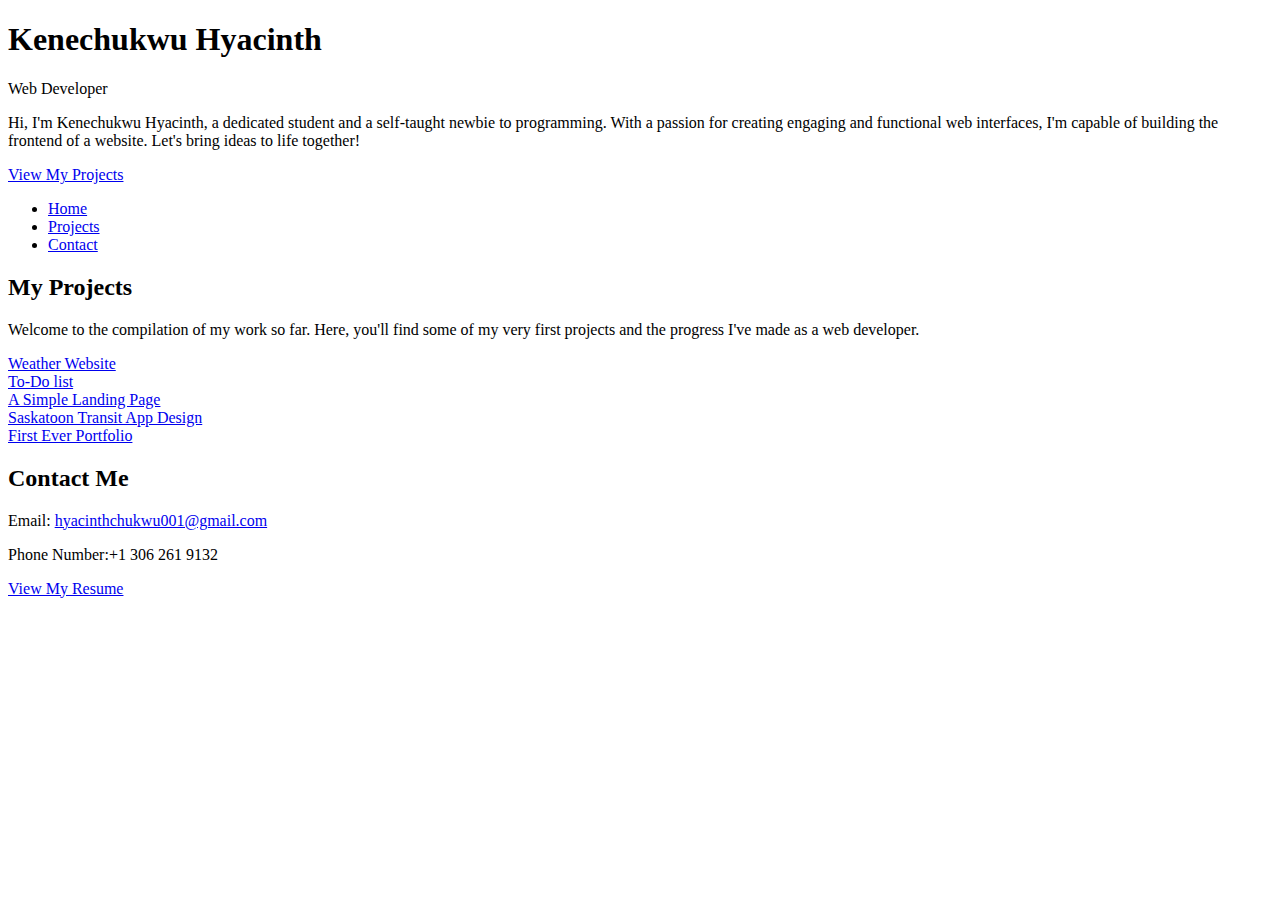
==== index.html @ 4299bbf3 "first commit" ====
<!DOCTYPE html>
<html lang="en">
<head>
    <meta charset="UTF-8">
    <meta name="viewport" content="width=device-width, initial-scale=1.0">
    <title>Kenechukwu Hyacinth - Web Developer Portfolio</title>
    <link rel="stylesheet" href="C:\Users\H\Desktop\Kenechukwu@001\Kenechukwu CSS 2024\My Main Portfolio.css">
    <link href="https://fonts.googleapis.com/css2?family=Poppins:wght@400;600&display=swap" rel="stylesheet">
</head>
<body>
    <header id="home">
        <div class="intro">
            <h1>Kenechukwu Hyacinth</h1>
            <p>Web Developer</p>
            <p>
Hi, I'm Kenechukwu Hyacinth, a dedicated student and a self-taught newbie to programming. With a passion for creating engaging and functional web interfaces, I'm capable of building the frontend of a website. Let's bring ideas to life together!
            </p>
            <a href="#projects" class="btn">View My Projects</a>
        </div>
    </header>
    
    <nav>
        <ul>
            <li><a href="#home">Home</a></li>
            <li><a href="#projects">Projects</a></li>
            <li><a href="#contact">Contact</a></li>
        </ul>
    </nav>
    
    <section id="projects">
        <h2>My Projects</h2>
        <p>Welcome to the compilation of my work so far. Here, you'll find some of my very first projects and the progress I've made as a web developer.</p>
        <div class="project-list">
            <div class="project">
                <a href="c:\Users\H\Desktop\Weather Website\weather_website.html" target="_blank">Weather Website</a>
            </div>
            <div class="project">
                <a href="c:\Users\H\Desktop\To Do List\To_DO_List.html" target="_blank">To-Do list</a>
            </div>
            <div class="project">
                <a href="c:\Users\H\Desktop\Kenechukwu@001\Kenechukwu HTML 2024\A_Simple_Landing_Page.html" target="_blank">A Simple Landing Page</a>
            </div>
            <div class="project">
                <a href="C:\Users\H\Desktop\Kenechukwu@001\Kenechukwu HTML 2024\Saskatoon_transit.html" target="_blank">Saskatoon Transit App Design</a>
            </div>
            <div class="project">
                <a href="c:\Users\H\Desktop\All My Project\portfolio2.html" target="_blank">First Ever Portfolio</a>
            </div>
        </div>
    </section>
    
    <section id="contact">
        <h2>Contact Me</h2>
        <p>Email: <a href="mailto:hyacinthchukwu001@gmail.com">hyacinthchukwu001@gmail.com</a></p>
        <p>Phone Number:+1 306 261 9132</p>
        <a href="resume.pdf" class="btn">View My Resume</a>
    </section>

    <script src="C:\Users\H\Desktop\Kenechukwu@001\Kenechukwu JS 2024\My Main Portfolio.js"></script>
</body>
</html>
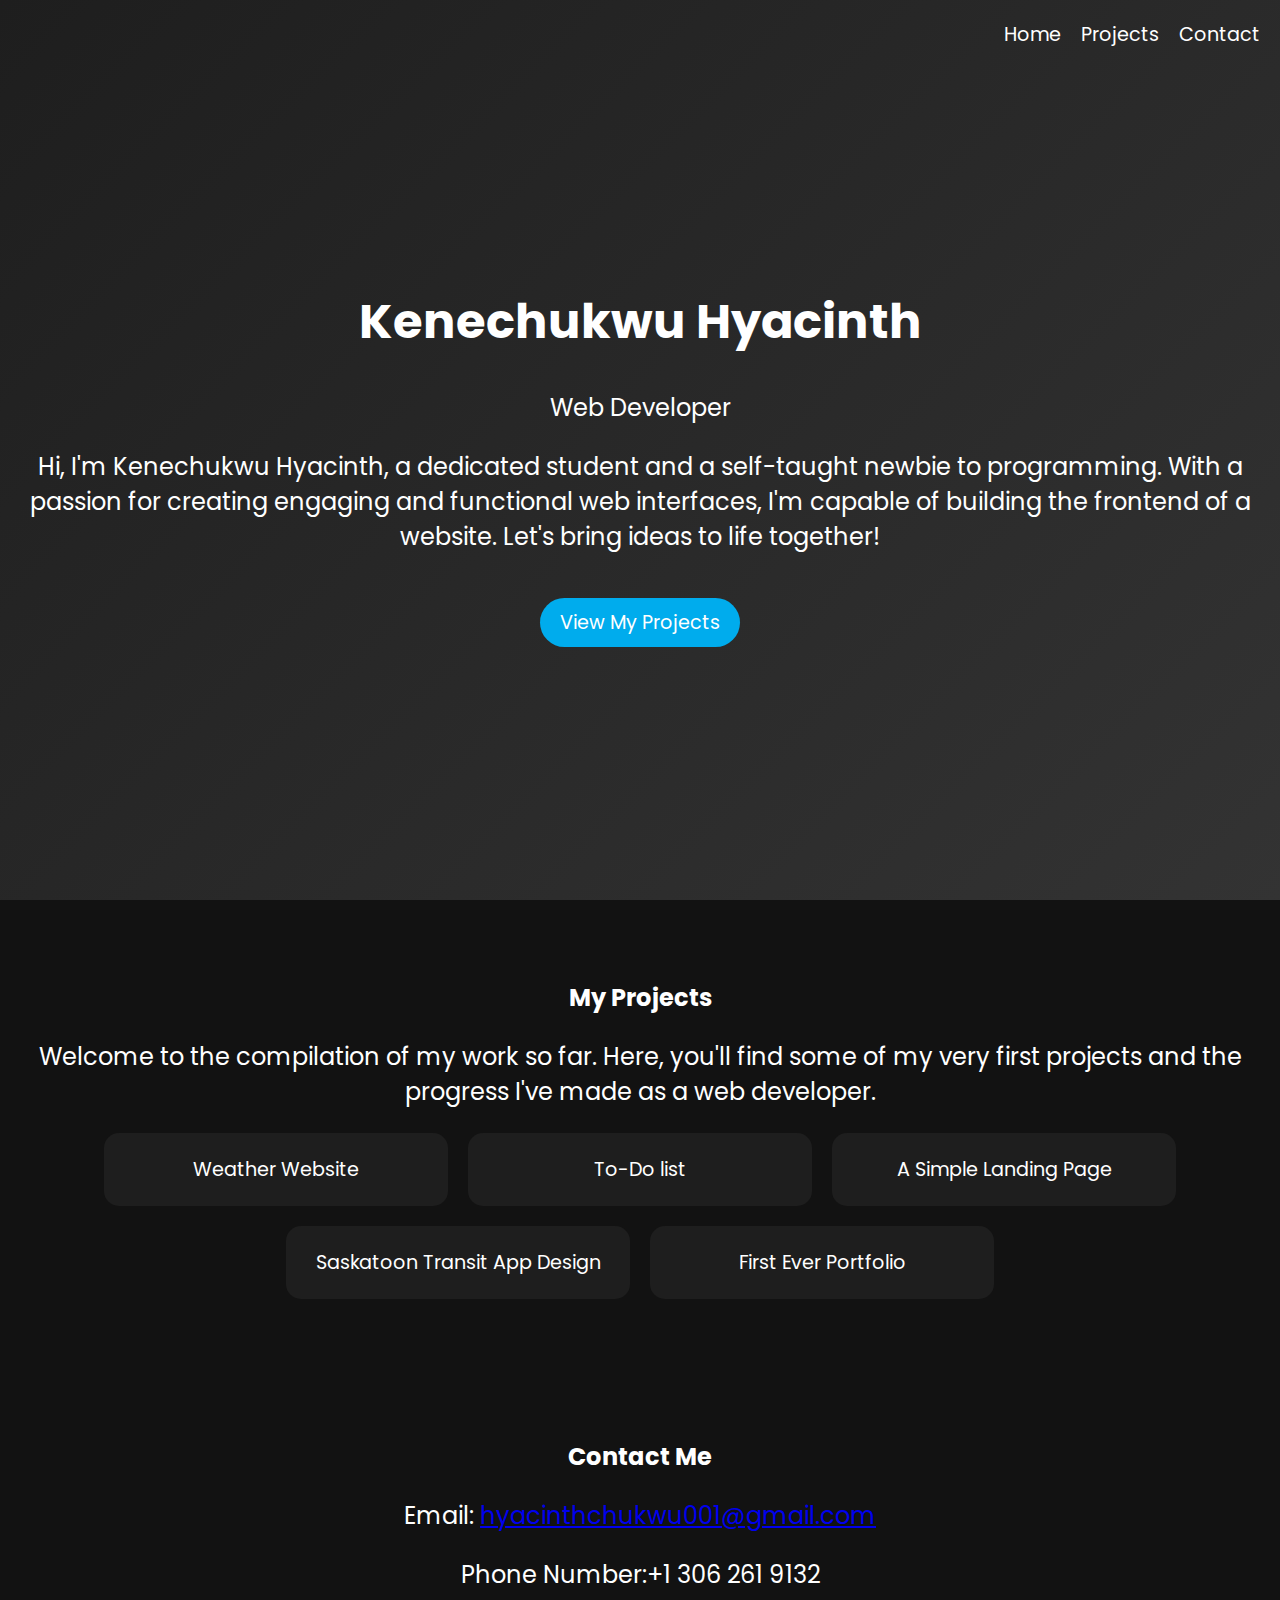
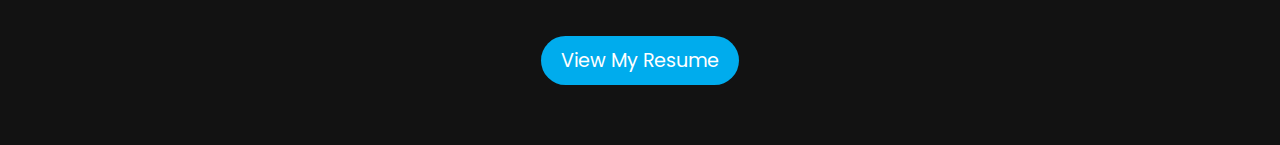
==== commit 752ec894: "changed the address of the css file" ====
--- a/index.html
+++ b/index.html
@@ -4,7 +4,7 @@
     <meta charset="UTF-8">
     <meta name="viewport" content="width=device-width, initial-scale=1.0">
     <title>Kenechukwu Hyacinth - Web Developer Portfolio</title>
-    <link rel="stylesheet" href="C:\Users\H\Desktop\Kenechukwu@001\Kenechukwu CSS 2024\My Main Portfolio.css">
+    <link rel="stylesheet" href="My Main Portfolio.css">
     <link href="https://fonts.googleapis.com/css2?family=Poppins:wght@400;600&display=swap" rel="stylesheet">
 </head>
 <body>
--- a/My Main Portfolio.css
+++ b/My Main Portfolio.css
@@ -0,0 +1,157 @@
+body {
+    font-family: 'Poppins', sans-serif;
+    background-color: #121212;
+    color: #ffffff;
+    margin: 0;
+    padding: 0;
+    overflow-x: hidden;
+}
+
+header {
+    height: 100vh;
+    display: flex;
+    justify-content: center;
+    align-items: center;
+    text-align: center;
+    background: linear-gradient(135deg, #1e1e1e, #333);
+    animation: bgAnimation 15s infinite;
+    position: relative;
+}
+
+header .intro {
+    animation: fadeIn 2s;
+}
+
+h1 {
+    font-size: 3em;
+}
+
+p {
+    font-size: 1.5em;
+}
+
+nav {
+    position: absolute;
+    top: 20px;
+    right: 20px;
+}
+
+nav ul {
+    list-style-type: none;
+    padding: 0;
+    margin: 0;
+    display: flex;
+    gap: 20px;
+}
+
+nav ul li {
+    margin: 0;
+}
+
+nav ul li a {
+    text-decoration: none;
+    color: #ffffff;
+    font-size: 1.2em;
+    transition: color 0.3s, transform 0.3s;
+}
+
+nav ul li a:hover {
+    color: #00aced;
+    transform: scale(1.1);
+}
+
+.btn {
+    display: inline-block;
+    padding: 10px 20px;
+    margin-top: 20px;
+    background-color: #00aced;
+    color: #ffffff;
+    text-decoration: none;
+    font-size: 1.2em;
+    transition: background-color 0.3s, transform 0.3s;
+    border-radius: 25px;
+}
+
+.btn:hover {
+    background-color: #0084b4;
+    transform: scale(1.1);
+}
+
+section {
+    padding: 60px 20px;
+    text-align: center;
+}
+
+.project-list {
+    display: flex;
+    flex-wrap: wrap;
+    justify-content: center;
+    gap: 20px;
+}
+
+.project {
+    background-color: #1e1e1e;
+    padding: 20px;
+    border: 2px solid transparent;
+    width: 300px;
+    text-align: center;
+    animation: borderAnimation 5s infinite;
+    border-radius: 15px;
+    transition: transform 0.3s, box-shadow 0.3s;
+}
+
+.project a {
+    text-decoration: none;
+    color: #ffffff;
+    font-size: 1.2em;
+}
+
+.project:hover {
+    transform: translateY(-10px);
+    box-shadow: 0 10px 20px rgba(0, 0, 0, 0.5);
+}
+
+footer {
+    background-color: #333;
+    padding: 20px 0;
+    text-align: center;
+}
+
+.social-links {
+    display: flex;
+    justify-content: center;
+}
+
+.social-links .icon img {
+    width: 30px;
+    height: 30px;
+    margin: 0 10px;
+    transition: transform 0.3s;
+}
+
+.social-links .icon img:hover {
+    transform: scale(1.2);
+}
+
+@keyframes fadeIn {
+    from {
+        opacity: 0;
+    }
+    to {
+        opacity: 1;
+    }
+}
+
+@keyframes bgAnimation {
+    0% { background-color: #1e1e1e; }
+    33% { background-color: #333; }
+    66% { background-color: #1e1e1e; }
+    100% { background-color: #333; }
+}
+
+@keyframes borderAnimation {
+    0% { border-color: #ff0000; }
+    33% { border-color: #00ff00; }
+    66% { border-color: #0000ff; }
+    100% { border-color: #ff0000; }
+}
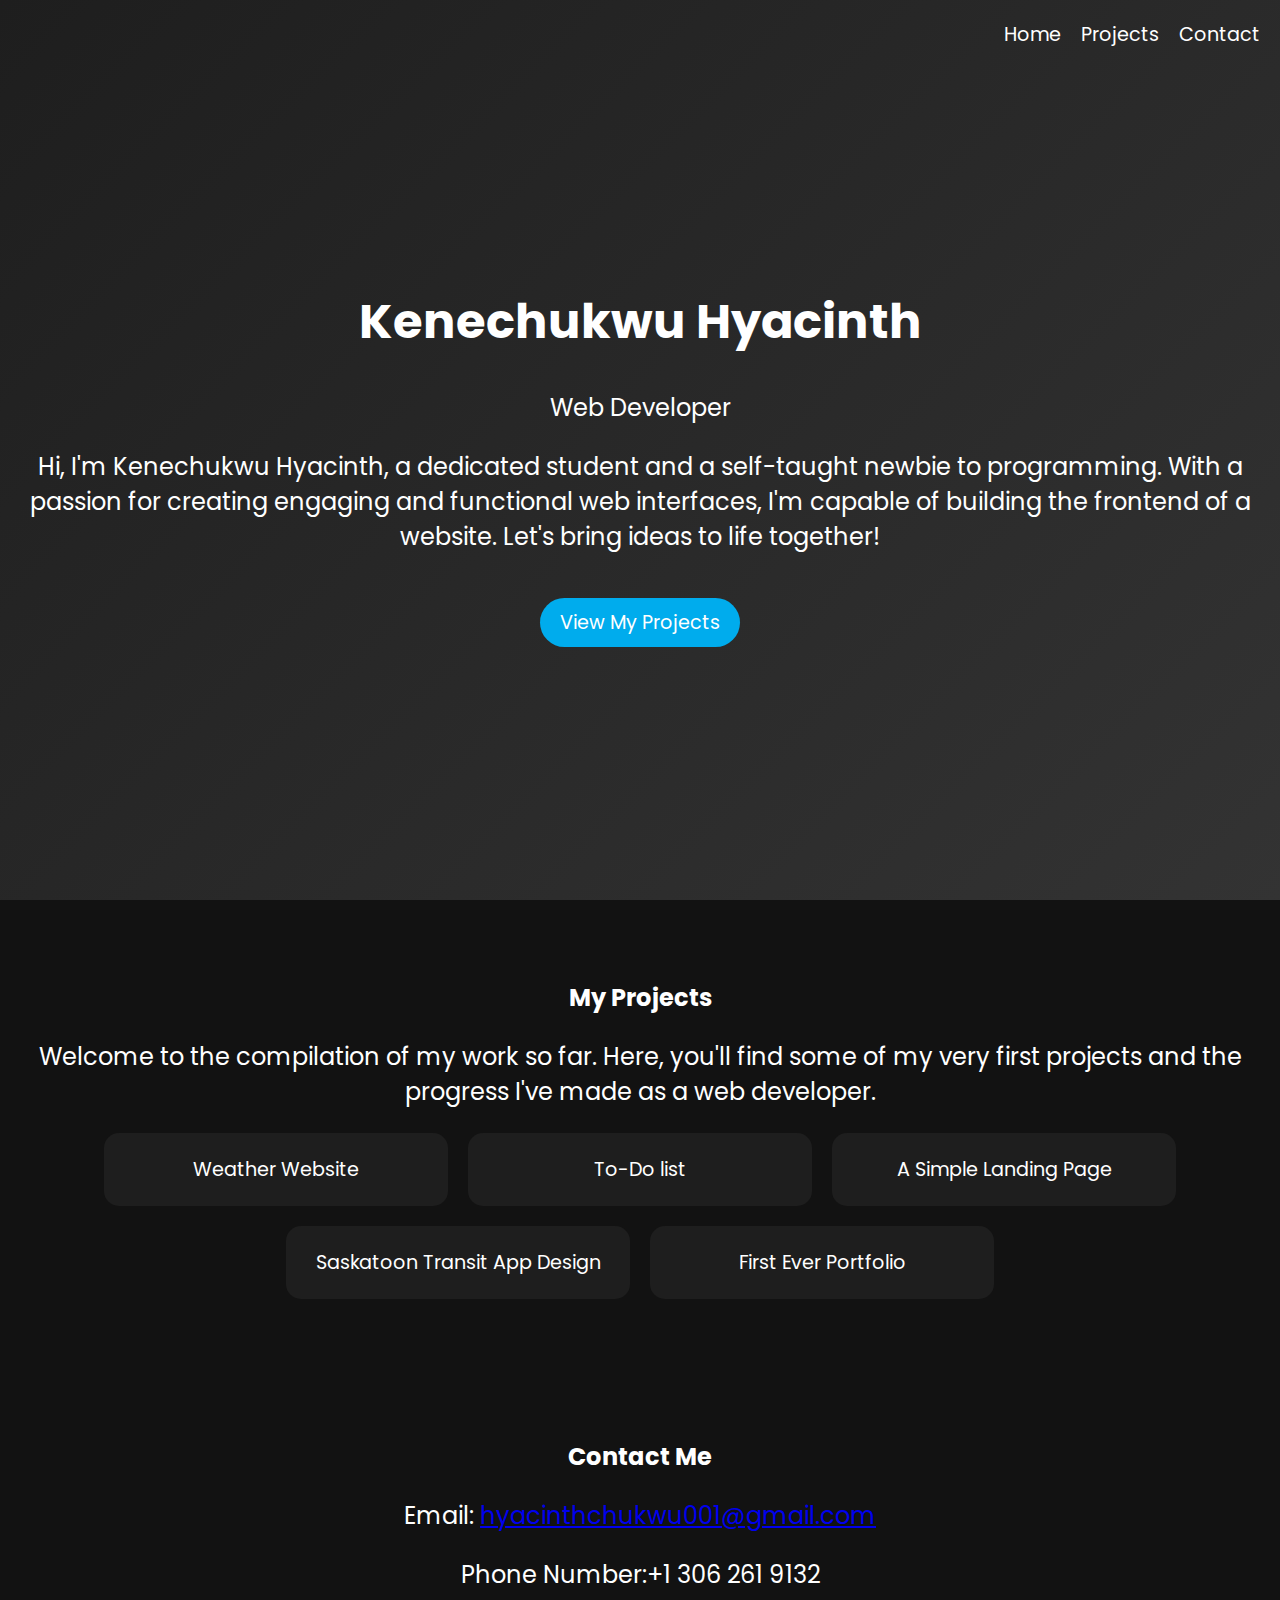
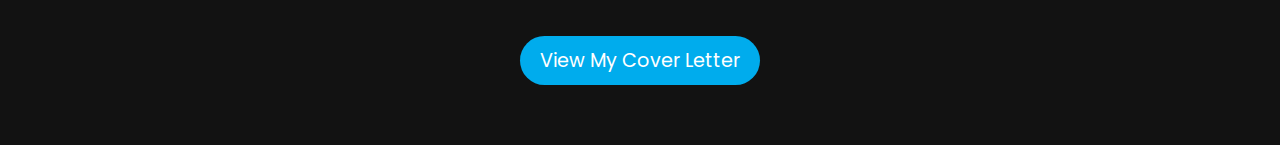
==== commit c8f5ae08: "Update index.html" ====
--- a/index.html
+++ b/index.html
@@ -32,19 +32,19 @@
         <p>Welcome to the compilation of my work so far. Here, you'll find some of my very first projects and the progress I've made as a web developer.</p>
         <div class="project-list">
             <div class="project">
-                <a href="c:\Users\H\Desktop\Weather Website\weather_website.html" target="_blank">Weather Website</a>
+                <a href="Weather_Website/index.html" target="_blank">Weather Website</a>
             </div>
             <div class="project">
-                <a href="c:\Users\H\Desktop\To Do List\To_DO_List.html" target="_blank">To-Do list</a>
+                <a href="To_Do_list/index.html" target="_blank">To-Do list</a>
             </div>
             <div class="project">
-                <a href="c:\Users\H\Desktop\Kenechukwu@001\Kenechukwu HTML 2024\A_Simple_Landing_Page.html" target="_blank">A Simple Landing Page</a>
+                <a href="Landing_page/index.html" target="_blank">A Simple Landing Page</a>
             </div>
             <div class="project">
-                <a href="C:\Users\H\Desktop\Kenechukwu@001\Kenechukwu HTML 2024\Saskatoon_transit.html" target="_blank">Saskatoon Transit App Design</a>
+                <a href="Saskatoon_Transit_Design/index.html" target="_blank">Saskatoon Transit App Design</a>
             </div>
             <div class="project">
-                <a href="c:\Users\H\Desktop\All My Project\portfolio2.html" target="_blank">First Ever Portfolio</a>
+                <a href="Portfolio_folder/index.html" target="_blank">First Ever Portfolio</a>
             </div>
         </div>
     </section>
@@ -53,7 +53,7 @@
         <h2>Contact Me</h2>
         <p>Email: <a href="mailto:hyacinthchukwu001@gmail.com">hyacinthchukwu001@gmail.com</a></p>
         <p>Phone Number:+1 306 261 9132</p>
-        <a href="resume.pdf" class="btn">View My Resume</a>
+        <a href="Kenechukwu Hyacinth Cover Letter.docx" class="btn">View My Cover Letter </a>
     </section>
 
     <script src="C:\Users\H\Desktop\Kenechukwu@001\Kenechukwu JS 2024\My Main Portfolio.js"></script>
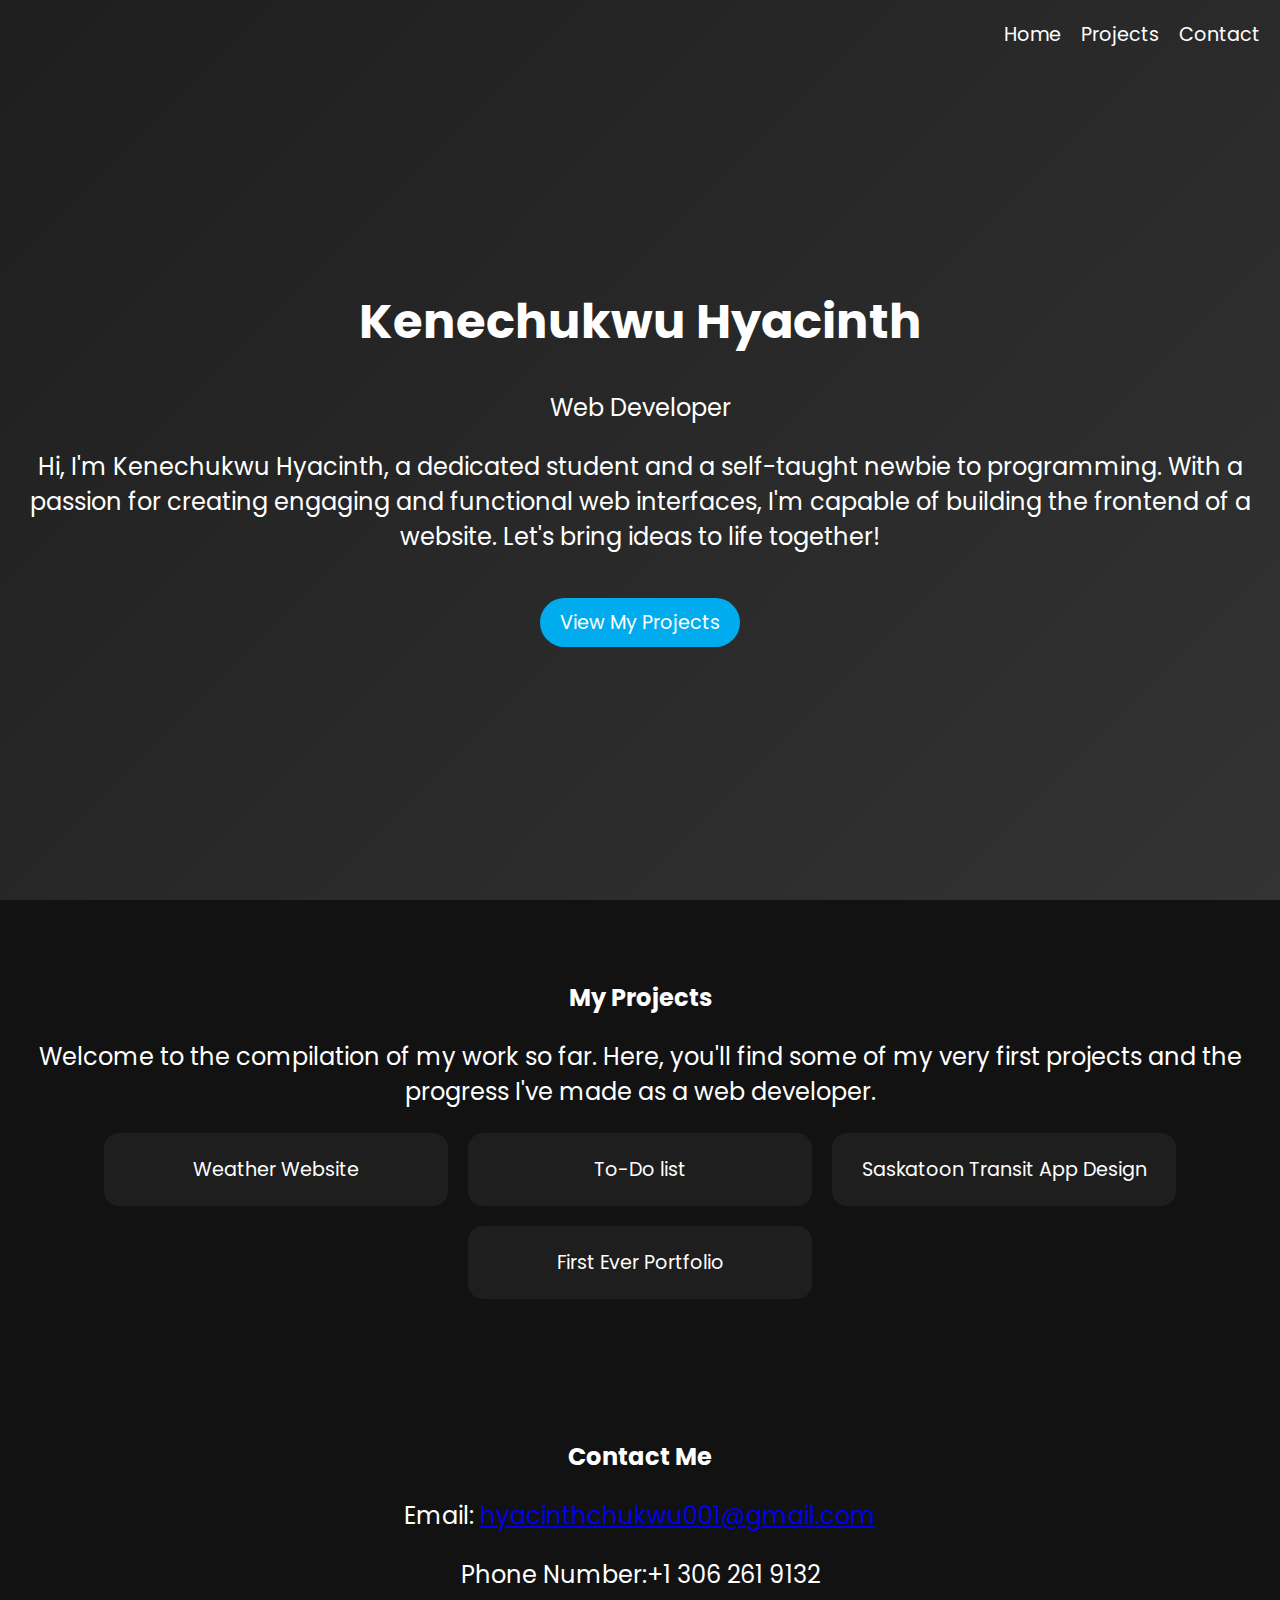
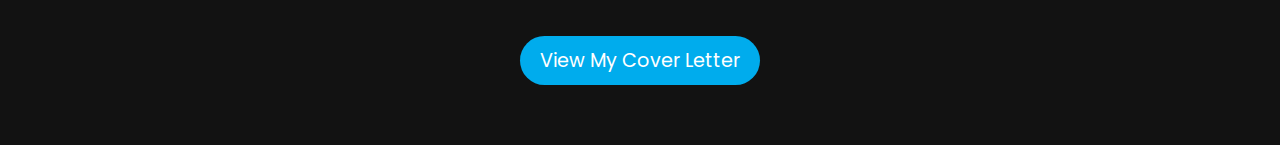
==== commit 29cf5d76: "Update index.html" ====
--- a/index.html
+++ b/index.html
@@ -37,9 +37,9 @@
             <div class="project">
                 <a href="To_Do_list/index.html" target="_blank">To-Do list</a>
             </div>
-            <div class="project">
+<!--             <div class="project">
                 <a href="Landing_page/index.html" target="_blank">A Simple Landing Page</a>
-            </div>
+            </div> -->
             <div class="project">
                 <a href="Saskatoon_Transit_Design/index.html" target="_blank">Saskatoon Transit App Design</a>
             </div>
@@ -53,7 +53,7 @@
         <h2>Contact Me</h2>
         <p>Email: <a href="mailto:hyacinthchukwu001@gmail.com">hyacinthchukwu001@gmail.com</a></p>
         <p>Phone Number:+1 306 261 9132</p>
-        <a href="Kenechukwu Hyacinth Cover Letter.docx" class="btn">View My Cover Letter </a>
+        <a href="Kenechukwu Hyacinth Cover Letter rebrand.docx" class="btn">View My Cover Letter </a>
     </section>
 
     <script src="C:\Users\H\Desktop\Kenechukwu@001\Kenechukwu JS 2024\My Main Portfolio.js"></script>
